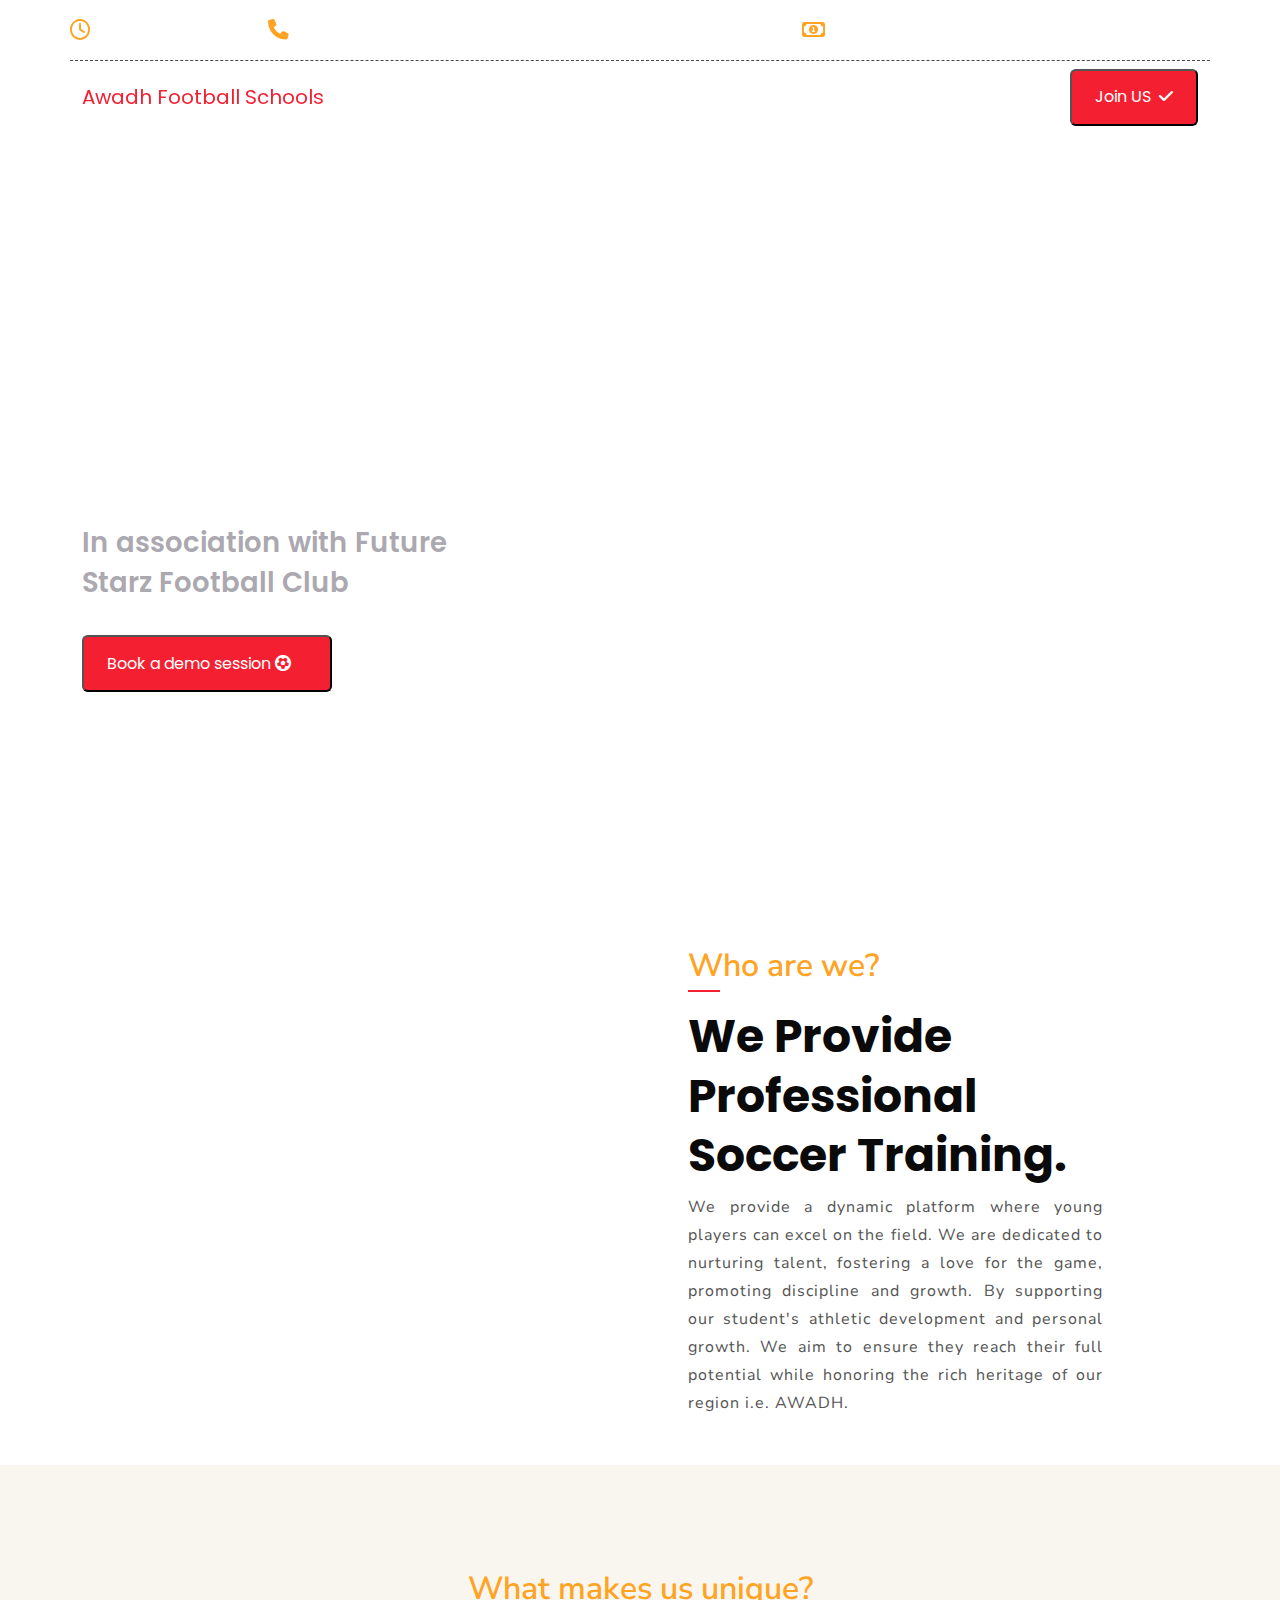
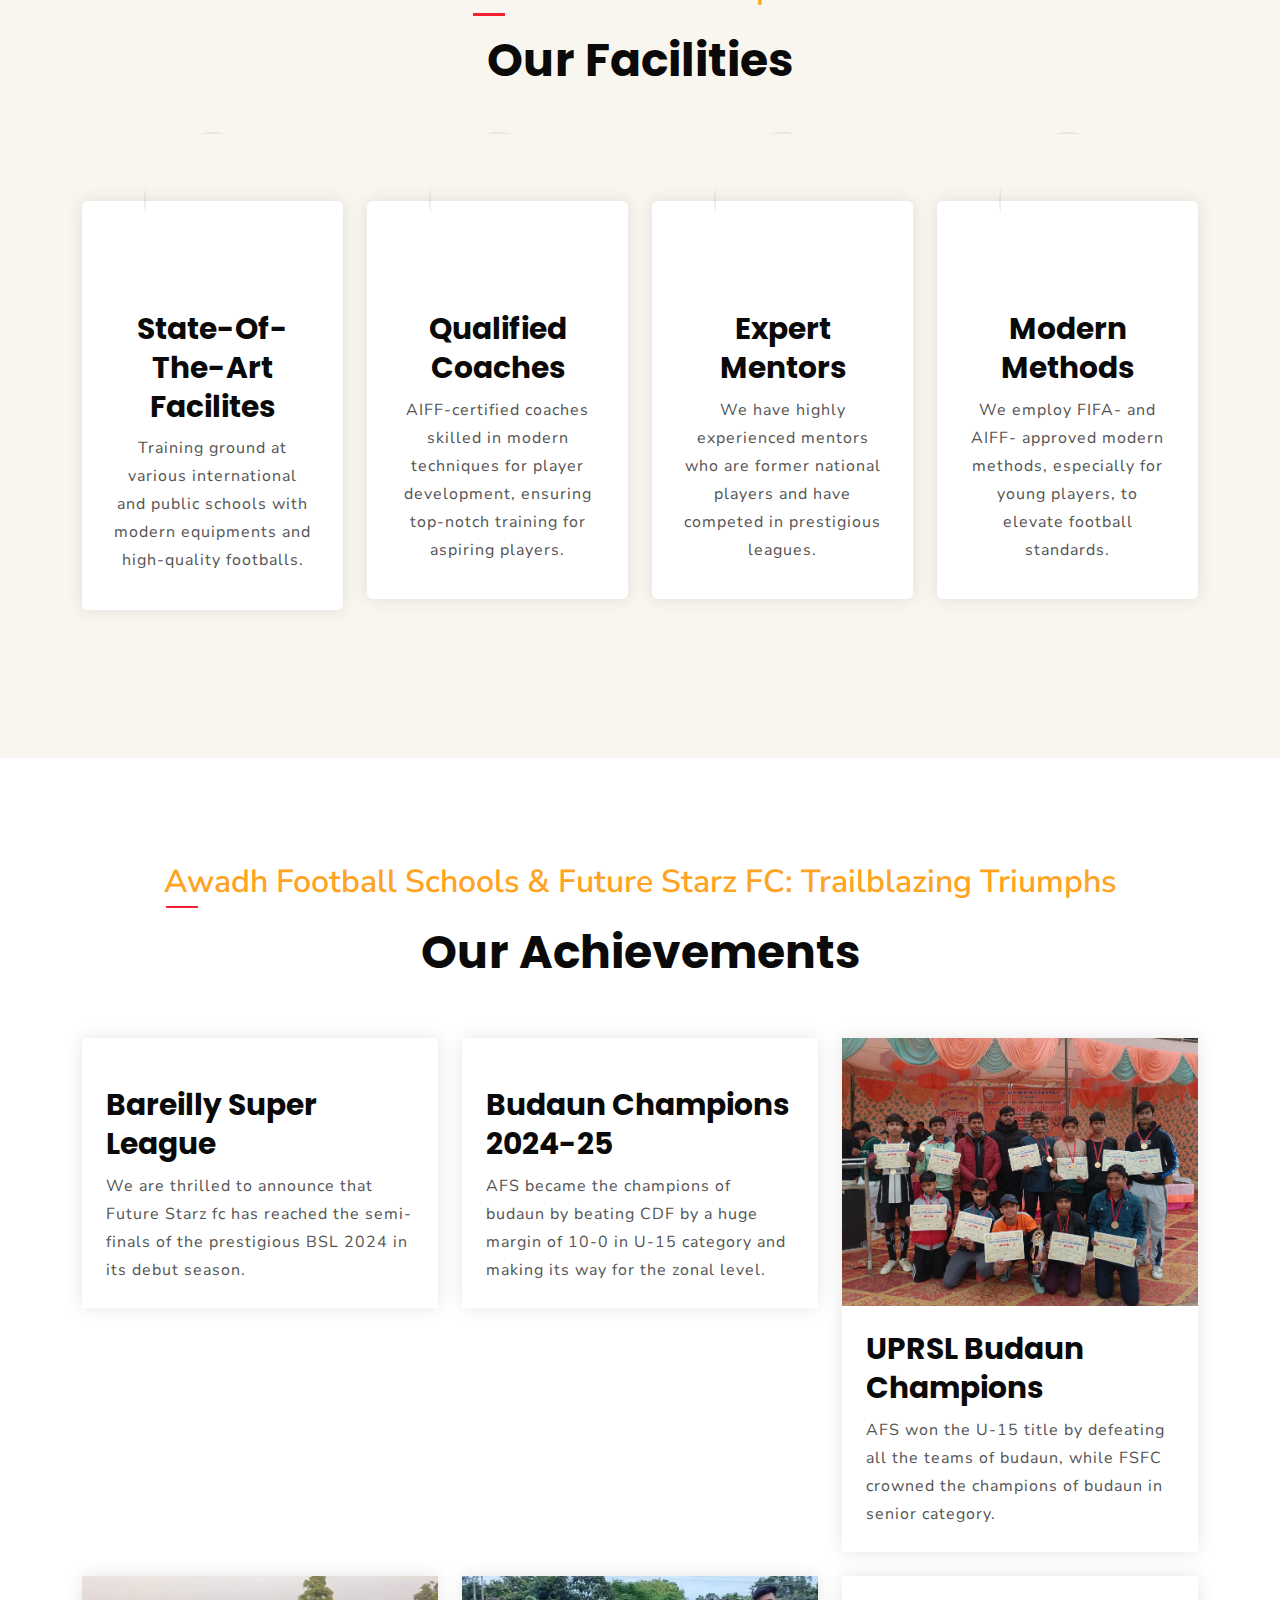
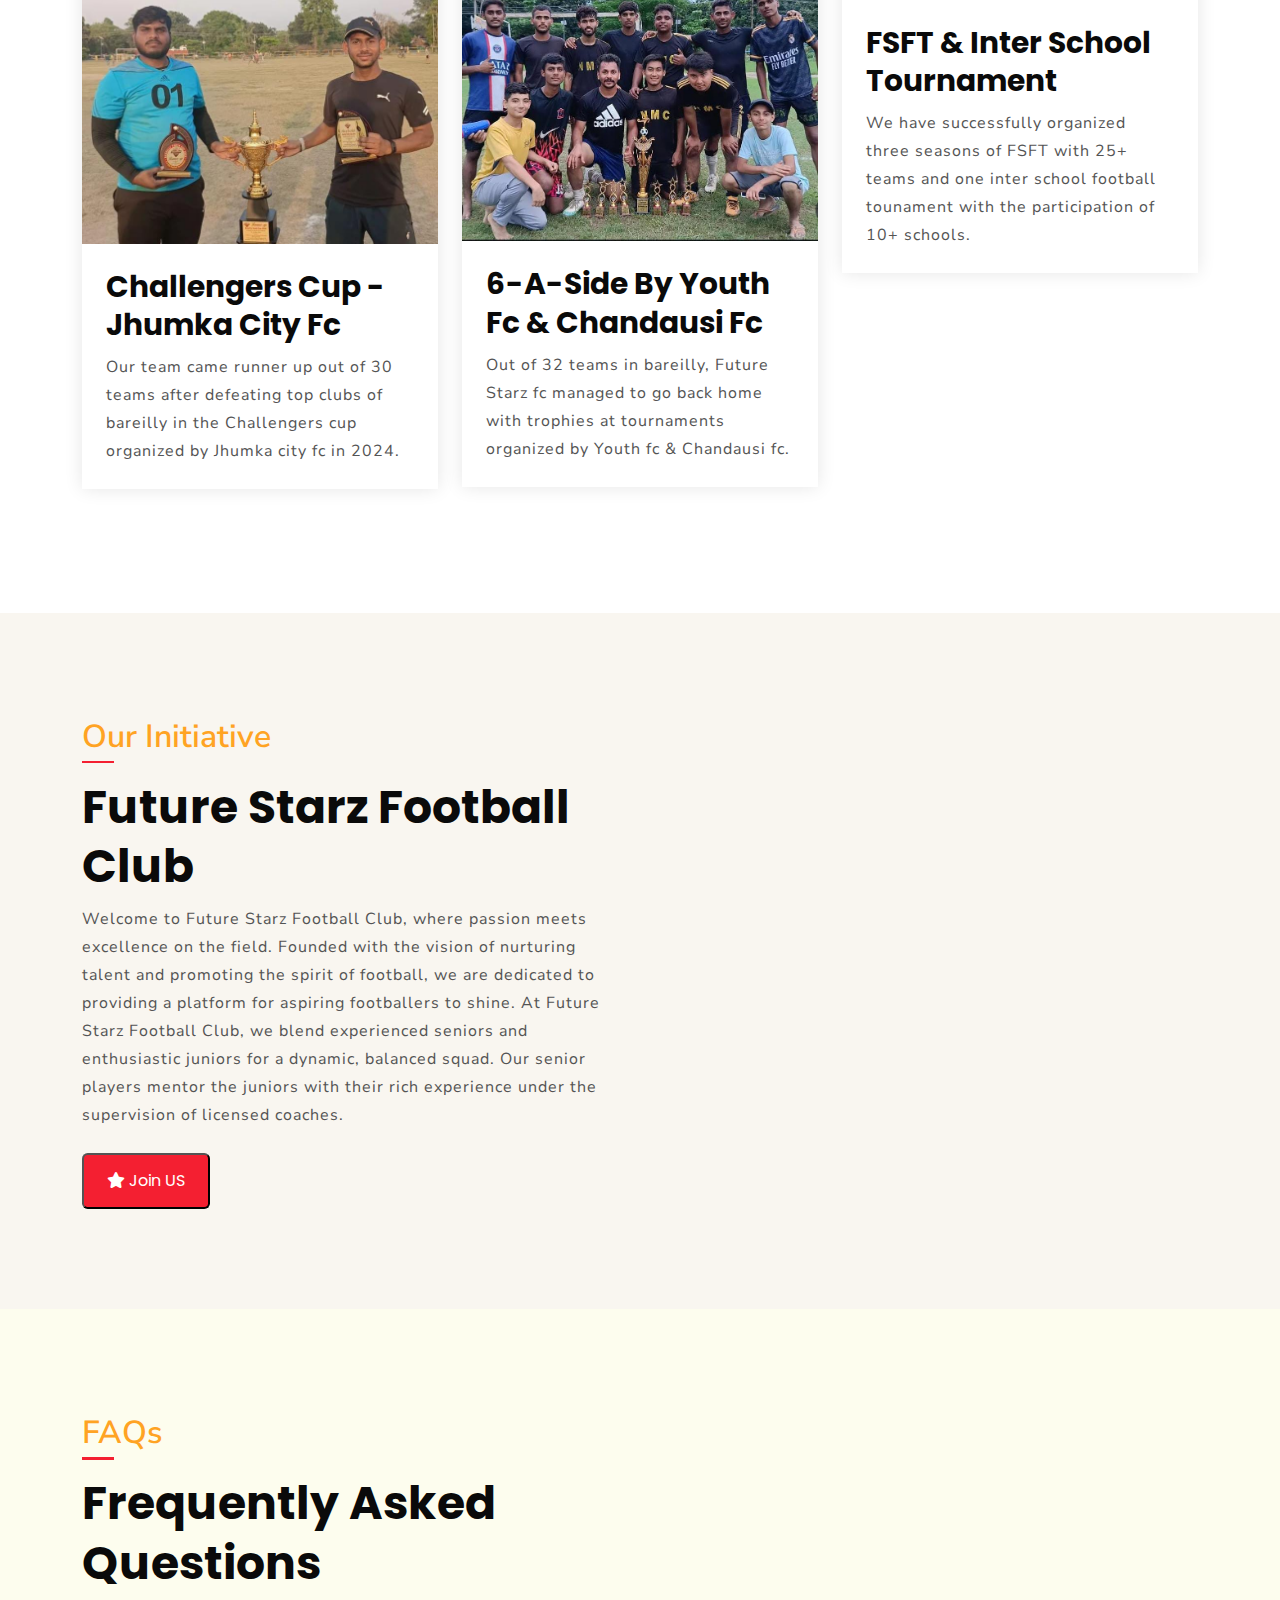
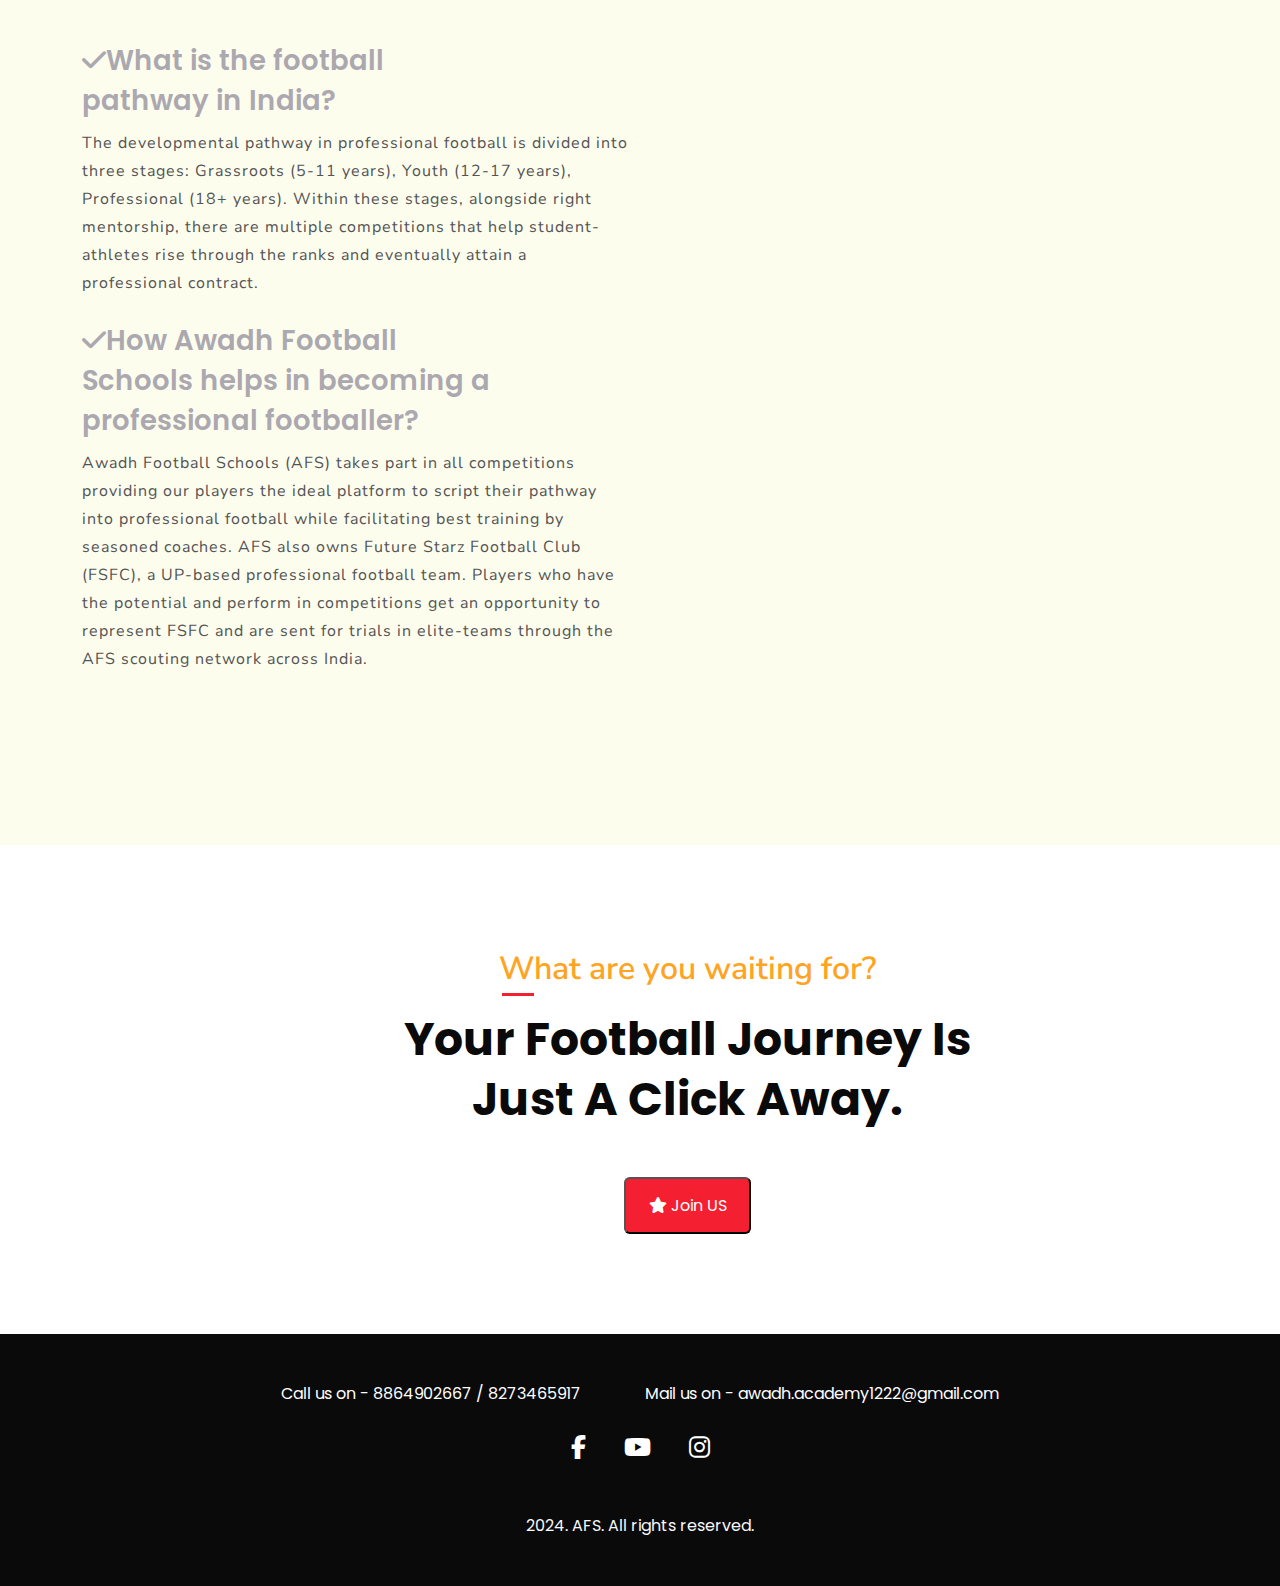
==== index.html @ cbdf24e0 "Update index.html" ====
<!DOCTYPE html>
<html lang="en">
  <head>
    <meta charset="UTF-8" />
    <meta name="viewport" content="width=device-width, initial-scale=1.0" />
    <meta http-equiv="X-UA-Compatible" content="ie=edge" />
    <meta name="Description" content="Enter your description here" />
    <title>Awadh Football School</title>
    <!--Favicon -->
    <link rel="icon" href="Awadh_Logo.jpg" type="image/x-icon" />
    <!--Bootstrap CDN-->
    <link
      href="https://cdn.jsdelivr.net/npm/bootstrap@5.3.3/dist/css/bootstrap.min.css"
      rel="stylesheet"
      integrity="sha384-QWTKZyjpPEjISv5WaRU9OFeRpok6YctnYmDr5pNlyT2bRjXh0JMhjY6hW+ALEwIH"
      crossorigin="anonymous"
    />

    <link
      rel="stylesheet"
      href="https://cdnjs.cloudflare.com/ajax/libs/font-awesome/6.7.1/css/all.min.css"
    />

    <!--Own CSS-->
    <link rel="stylesheet" href="CSS/style.css" />
    <link rel="stylesheet" href="CSS/responsive_styles.css" />
  </head>
  <body>
    <!--Header Section-->
    <header class="header-wrap">
      <!--Header Top-->
      <div class="header-top">
        <div class="container">
          <div class="row align-items-center">
            <div class="col-sm-6">
              <div class="d-flex align-items-center">
                <div class="contact-item">
                  <i class="far fa-clock"></i>
                  <p>8:00 AM - 6:00 PM</p>
                </div>
                <div class="contact-item">
                  <i class="fa-solid fa-phone"></i>
                  <a href="tel:8864902667">8273465917 / 8864902667</a>
                </div>
              </div>
            </div>
            <div class="col-sm-6">
              <div class="contact-item justify-content-end">
                <i class="far fa-money-bill-alt"></i>
                <p>
                  Discount - <b>25%</b> off only for <b>talented players</b>
                </p>
              </div>
            </div>
          </div>
        </div>
      </div>
      <nav class="navbar navbar-expand-lg navigation-wrap">
        <div class="container pr-0">
          <a class="navbar-brand" href="#">Awadh Football Schools</a>
          <button
            class="navbar-toggler callButton"
            type="button"
            data-bs-toggle="collapse"
            data-bs-target="#navbarNav"
            aria-controls="navbarNav"
            aria-expanded="false"
            aria-label="Toggle navigation"
          >
            <i class="fas fa-stream navbar-toggler-icon"></i>
          </button>
          <div class="collapse navbar-collapse" id="navbarNav">
            <ul class="navbar-nav ms-auto align-items-center mb-lg-0">
              <li class="nav-item">
                <a class="nav-link" href="#about">About Us</a>
              </li>
              <li class="nav-item">
                <a class="nav-link" href="#services">Facilites</a>
              </li>
              <li class="nav-item">
                <a class="nav-link" href="#achievements">Achievements</a>
              </li>
              <li class="nav-item">
                <a class="nav-link" href="#futurestarzfc">Future Starz FC</a>
              </li>
              <li class="nav-item">
                <a class="nav-link" href="#faq">FAQs</a>
              </li>
              <li>
                <button class="main-btn style-1 callButton">
                  Join US
                  <i class="fa-solid fa-check ms-1"></i>
                </button>
              </li>
            </ul>
          </div>
        </div>
      </nav>
    </header>

    <!--Section 1 Top Banner-->
    <section id="home">
      <div class="top-banner">
        <div class="container">
          <div class="row">
            <div class="col-xl-6 col-md-8">
              <h1>Best football academy in Uttar Pradesh</h1>
              <h4>In association with Future Starz Football Club</h4>
              <button class="main-btn style-1 mt-4 callButton">
                Book a demo session
                <i class="fa-solid fa-futbol pe-3"></i>
              </button>
            </div>
          </div>
        </div>
      </div>
    </section>

    <!--About Us-->
    <section id="about">
      <div class="about-section wrapper pb-5">
        <div class="container">
          <div class="row align-items-center">
            <div class="col-lg-6 col-md-12">
              <img
                src="About_Us_image.png"
                alt=""
                class="img-fluid"
              />
            </div>
            <div class="col-xl-5 col-lg-6 col-md-12 ps-lg-5">
              <span>Who are we?</span>
              <h2>We provide professional soccer training.</h2>
              <p>
                We provide a dynamic platform where young players can excel on the field. We are dedicated to nurturing talent, fostering a love for the game, promoting discipline and growth. By supporting our student's athletic development and personal growth. We aim to ensure they reach their full potential while honoring the rich heritage of our region i.e. AWADH.
              </p>
            </div>
          </div>
        </div>
      </div>
    </section>

    <!--Services Section-->
    <section id="services">
      <div class="service-section wrapper">
        <div class="container">
          <div class="row">
            <div class="col-sm-12">
              <div class="text-center">
                <span>What makes us unique?</span>
                <h2>Our Facilities</h2>
              </div>
            </div>
          </div>
          <div class="row service-cards">
            <div class="col-lg-3 col-md-6 md-lg-9 mb-5">
              <div class="card">
                <img
                  src="state-3-image.jpg"
                  alt=""
                  class="img-fluid"
                />
                <div class="p-4">
                  <h3>State-of-the-Art Facilites</h3>
                  <p>
                    Training ground at various international and public schools with modern equipments and high-quality footballs.
                  </p>
                </div>
              </div>
            </div>
            <div class="col-lg-3 col-md-6 md-lg-9 mb-5">
              <div class="card">
                <img
                  src="coaches-image.jpeg"
                  alt=""
                  class="img-fluid"
                />
                <div class="p-4">
                  <h3>Qualified Coaches</h3>
                  <p>
                    AIFF-certified coaches skilled in modern techniques for player development, ensuring top-notch training for aspiring players.
                  </p>
                </div>
              </div>
            </div>
            <div class="col-lg-3 col-md-6 md-lg-9 mb-5">
              <div class="card">
                <img
                  src="mentor-image.jpeg"
                  alt=""
                  class="img-fluid"
                />
                <div class="p-4">
                  <h3>Expert Mentors</h3>
                  <p>
                    We have highly experienced mentors who are former national players and have competed in prestigious leagues.
                  </p>
                </div>
              </div>
            </div>
            <div class="col-lg-3 col-md-6 md-lg-9 mb-5">
              <div class="card">
                <img
                  src="modern-image.png"
                  alt=""
                  class="img-fluid"
                />
                <div class="p-4">
                  <h3>Modern Methods</h3>
                  <p>
                    We employ FIFA- and AIFF- approved modern methods, especially for young players, to elevate football standards.
                  </p>
                </div>
              </div>
            </div>
          </div>
        </div>
      </div>
    </section>
    <!--Feature section-->
    <section id="achievements">
      <div class="feature-section wrapper">
        <div class="container">
          <div class="row">
            <div class="col-sm-12">
              <div class="text-center">
                <span> Awadh Football Schools & Future Starz FC: Trailblazing Triumphs </span>
                <h2>Our Achievements</h2>
              </div>
            </div>
          </div>
          <div class="row pt-5">
            <div class="col-lg-4 col-md-6 mb-lg-0">
              <div class="card">
                <div class="feature-img">
                  <img
                    src="fsfc-image.png"
                    alt=""
                    class="img-fluid"
                  />
                </div>
                <div class="p-4">
                  <h3>Bareilly Super League </h3>
                  <p>We are thrilled to announce that Future Starz fc has reached the semi-finals of the prestigious BSL 2024 in its debut season.</p>
                  <!-- <p class="price"><b>ABC</b> <del>XYX</del></p>
                  <button class="mt-4 main-btn style-1">Know more</button> -->
                </div>
              </div>
            </div>
             <div class="col-lg-4 col-md-6 mb-4">
              <div class="card">
                <div class="feature-img">
                  <img
                    src="chand.jpeg"
                    alt=""
                    class="img-fluid"
                  />
                </div>
                <div class="p-4">
                  <h3>Budaun Champions 2024-25</h3>
                  <p>AFS became the champions of budaun by beating CDF by a huge margin of 10-0 in U-15 category and making its way for the zonal level.</p>
                  <!-- <p class="price"><b>ABC</b> <del>XYX</del></p>
                  <button class="mt-4 main-btn style-1">Know more</button> -->
                </div>
              </div>
            </div>
             <div class="col-lg-4 col-md-6 mb-4">
              <div class="card">
                <div class="feature-img">
                  <img
                    src="upr.jpeg"
                    alt=""
                    class="img-fluid"
                  />
                </div>
                <div class="p-4">
                  <h3>UPRSL Budaun Champions</h3>
                  <p>AFS won the U-15 title by defeating all the teams of budaun, while FSFC crowned the champions of budaun in senior category.</p>
                  
                </div>
              </div>
            </div>
            <div class="col-lg-4 col-md-6 mb-4">
              <div class="card">
                <div class="feature-img">
                  <img
                    src="chall.jpeg"
                    alt=""
                    class="img-fluid"
                  />
                </div>
                <div class="p-4">
                  <h3>Challengers cup - Jhumka city fc</h3>
                  <p>Our team came runner up out of 30 teams after defeating top clubs of bareilly in the Challengers cup organized by Jhumka city fc in 2024. </p>
                  <!-- <p class="price"><b>ABC</b> <del>XYX</del></p>
                  <button class="mt-4 main-btn style-1">Know more</button> -->
                </div>
              </div>
            </div>
            <div class="col-lg-4 col-md-6 mb-4">
              <div class="card">
                <div class="feature-img">
                  <img
                    src="you.jpeg"
                    alt=""
                    class="img-fluid"
                  />
                </div>
                <div class="p-4">
                  <h3>6-a-side by Youth fc & Chandausi fc</h3>
                  <p>Out of 32 teams in bareilly, Future Starz fc managed to go back home with trophies at tournaments organized by Youth fc & Chandausi fc.</p>
                  <!-- <p class="price"><b>ABC</b> <del>XYX</del></p>
                  <button class="mt-4 main-btn style-1">Know more</button> -->
                </div>
              </div>
            </div>
            <div class="col-lg-4 col-md-6 mb-4">
              <div class="card">
                <div class="feature-img">
                  <img
                    src="fsft-image.jpeg"
                    alt=""
                    class="img-fluid"
                  />
                </div>
                <div class="p-4">
                  <h3>FSFT & Inter School Tournament</h3>
                  <p>We have successfully organized three seasons of FSFT with 25+ teams and one inter school football tounament with the participation of 10+ schools.</p>
                  <!-- <p class="price"><b>ABC</b> <del>XYX</del></p>
                  <button class="mt-4 main-btn style-1">Know more</button> -->
                </div>
              </div>
            </div>
          </div>
        </div>
      </div>
    </section>
    <!--Delivery Section-->
    <section id="futurestarzfc">
      <div class="delivery-section wrapper">
        <div class="container">
          <div class="row">
            <div class="col-xl-6 col-md-8 col-sm-9">
              <span>Our Initiative</span>
              <h2>Future Starz Football Club</h2>
              <p>
                Welcome to Future Starz Football Club, where passion meets excellence on the field. Founded with the vision of nurturing talent and promoting the spirit of football, we are dedicated to providing a platform for aspiring footballers to shine. At Future Starz Football Club, we blend experienced seniors and enthusiastic juniors for a dynamic, balanced squad. Our senior players mentor the juniors with their rich experience under the supervision of licensed coaches.
              </p>
              <button class="main-btn style-1 mt-4 callButton">
                <i class="fa-solid fa-star"></i>
                Join US
              </button>
            </div>
          </div>
        </div>
      </div>
    </section>
    <!--Download app section-->
    <section id="faq">
      <div class="app-section wrapper">
        <div class="container">
          <div class="row align-items-center">
            <div class="col-lg-6 col-md-6 col-sm-10 mb-4">
              <span>FAQs</span>
              <h2 class="mb-xl-5 mb-3">Frequently Asked Questions</h2>
              <div class="mb-xl-4 mb-3">
                <h4>
                  <i class="fa-solid fa-check"></i>What is the football pathway in India?
                </h4>
                <p>
                  The developmental pathway in professional football is divided into three stages: Grassroots (5-11 years), Youth (12-17 years), Professional (18+ years). Within these stages, alongside right mentorship, there are multiple competitions that help student-athletes rise through the ranks and eventually attain a professional contract.

                 

                    </p>
              </div>
              <div class="mb-xl-4 mb-3">
                <h4>
                  <i class="fa-solid fa-check"></i>How Awadh Football Schools helps in becoming a professional footballer?
                </h4>
                <p>
                   Awadh Football Schools (AFS) takes part in all competitions providing our players the ideal platform to script their pathway into professional football while facilitating best training by seasoned coaches. AFS also owns Future Starz Football Club (FSFC), a UP-based professional football team. Players who have the potential and perform in competitions get an opportunity to represent FSFC and are sent for trials in elite-teams through the AFS scouting network across India.
             
                </p>
              </div>
              <div class="d-flex flex-wrap mt-xl-5 mt-4 download-app-btn">
                <!-- <a href="" class="me-3"
                  ><img src="" class="img-fluid" alt=""
                /></a>
                <a href=""><img src="" class="img-fluid" alt="" /></a>
              </div> -->
            </div>
          </div>
        </div>
      </div>
    </section>

    <!--Newsletter Section-->
    <section id="newsletter"><div class="newsletter wrapper">
        <div class="container">
            <div class="row align-items-center">
                <div class="col-lg-7 offset-lg-3 col-md-10 offset-md-1 text-center">
                    <span>What are you waiting for?</span>
                    <h2 class="mb-4">
                        Your football journey is just a click away.
                    </h2>
                    <button class="main-btn style-1 mt-4 callButton">
                <i class="fa-solid fa-star"></i>
                Join US
              </button>
                    <!-- <p>Drop us your mail address. We love to hear from you and are happy to answer any questions immediately</p>
                    <form action="#" class="newsletter-form mt-5">
                        <div class="form-group">
                            <input type="text" placeholder="Enter your email address" />
                            <button type="submit"><i class="fas fa-location-arrow"></i></button>
                        </div>
                    </form> -->
                </div>
            </div>
        </div>
    </div></section>

    <!-- The Modal (only one modal needed) -->
<div id="myModal" class="modal">
  <div class="modal-content">
    <span class="close">&times;</span>
    <p>Call us on - 8864902667 / 8273465917</p>
  </div>
</div>
    
    <!--Footer Section-->
    <footer id="footer">
        <div class="footer py-5">
            <div class="container"><div class="row">
                <div class="col-md-12 text-center">
                    <a href="#" class="footer-link">
                     Call us on - 8864902667 / 8273465917
                    </a>
                    <a href="#" class="footer-link">
                     Mail us on - awadh.academy1222@gmail.com
                    </a>
                    <div class="footer-social pt-4 text-center">
                        <a href="#" >
                  <i class="fab fa-facebook-f"></i>
                 
                    </a>
                     <a href="https://www.youtube.com/@Awadh_Football_Schools" >
                  <i class="fab fa-youtube"></i>
                 
                    </a>
                     <a href="https://www.instagram.com/future_starz_football/" >
                  <i class="fab fa-instagram"></i>
                 
                    </a>
                     <!-- <i class="fab fa-twitter"></i> -->
                  
                  <!-- <i class="fab fa-linkedin"></i> -->
                  
                    </div>
                </div>
                <div class="col-sm-12">
                    <div class="text-center pt-5">
                        <div class="text-light">
                            2024. AFS. All rights reserved.
                        </div>
                    </div>
                </div>
            </div></div>
        </div>
    </footer>
    <!--Script-->
    <script
      src="https://cdn.jsdelivr.net/npm/bootstrap@5.3.3/dist/js/bootstrap.bundle.min.js"
      integrity="sha384-YvpcrYf0tY3lHB60NNkmXc5s9fDVZLESaAA55NDzOxhy9GkcIdslK1eN7N6jIeHz"
      crossorigin="anonymous"
    ></script>
    <!--MainJS-->
    <script src="js/main.js"></script>
  </body>
</html>
---- CSS/style.css ----
/* Google Fonts */
@import url("https://fonts.googleapis.com/css2?family=Poppins:ital,wght@0,100;0,200;0,300;0,400;0,500;0,600;0,700;0,800;0,900;1,100;1,200;1,300;1,400;1,500;1,600;1,700;1,800;1,900&display=swap");
@import url("https://fonts.googleapis.com/css2?family=Nunito+Sans:ital,opsz,wght@0,6..12,200..1000;1,6..12,200..1000&family=Poppins:ital,wght@0,100;0,200;0,300;0,400;0,500;0,600;0,700;0,800;0,900;1,100;1,200;1,300;1,400;1,500;1,600;1,700;1,800;1,900&display=swap");

* {
  -webkit-box-sizing: border-box;
  box-sizing: border-box;
  margin: 0;
  padding: 0;
}

/* Variables */
:root {
  --primary-color: #ffa323;
  --secondary-color: #f41f31;
  --white-color: #fff;
  --black-color: #0a0a0a;
  --bg-gray-color: #f5f5f5;

  /*Text color variable*/
  --text-primary: #ffa323;
  --text-secondary: #f41f31;
  --text-white: #fff;
  --text-black: #0a0a0a;
  --text-color: #545454;
  --text-gray: #aba8b0;
  --text-gray-light: #484848;

  /*Font Family*/
  --primary-font: "Poppins", sans-serif;
  --secondary-font: "Nunito Sans", sans-serif;
}

a {
  text-decoration: none;
}
a:hover,
a:focus {
  color: var(--text-primary);
}
ul {
  margin: 0;
  padding: 0;
}
/* Custon CSS */
html {
  scroll-behavior: smooth;
}
body {
  font-family: var(--primary-font);
  font-size: 100%;
  font-weight: 400;
}

::-webkit-scrollbar {
  width: 0.425rem;
}
::-webkit-scrollbar-track {
  background: var(--white-color);
}
::-webkit-scrollbar-thumb {
  background: var(--primary-color);
}
h1 {
  font-size: 3.5714rem;
  font-weight: 800;
  margin-bottom: 2rem;
  color: var(--text-white);
  text-transform: capitalize;
}
h2 {
  font-size: 2.8571rem;
  font-weight: 700;
  line-height: 1.3;
  color: var(--text-black);
  text-transform: capitalize;
}
h3 {
  font-size: 1.8571rem;
  font-weight: 700;
  line-height: 1.3;
  color: var(--text-black);
  text-transform: capitalize;
}
h4 {
  font-size: 1.7143rem;
  font-weight: 600;
  line-height: 2.5rem;
  color: var(--text-gray);
  max-width: 75%;
}
p {
  font-size: 1rem;
  color: var(--text-color);
  font-weight: 400;
  line-height: 1.75rem;
  letter-spacing: 0.0625rem;
  margin-bottom: 0;
  font-family: var(--secondary-font);
}
span {
  display: block;
  font-size: 2rem;
  font-weight: 600;
  font-family: var(--secondary-font);
  color: var(--text-primary);
  margin-bottom: 1.0714rem;
  position: relative;
}
span:after {
  position: absolute;
  left: 0;
  bottom: -0.1429rem;
  content: "";
  background-color: var(--secondary-color);
  width: 2rem;
  height: 0.1429rem;
}
.main-btn {
  display: inline-block;
  font-size: 1rem;
  line-height: 1.8571rem;
  font-weight: 400;
  border-radius: 0.3571rem;
  padding: 0.7143rem 1.4286rem;
  text-align: center;
  border: -0.1429rem solid transparent;
  position: relative;
  z-index: 1;
  -webkit-transition: 0.5s;
  transition: 0.5s;
}
.main-btn:after {
  position: absolute;
  top: 0;
  left: 0;
  content: "";
  visibility: hidden;
  opacity: 0;
  z-index: -1;
  -webkit-transition: 0.4s;
  transition: 0.4s;
}
.style-1 {
  background-color: var(--secondary-color);
  color: var(--white-color);
}
.style-1:after {
  top: -0.1429rem;
  left: -0.1429rem;
  width: calc(100% + 0.2857rem);
  height: 0;
  background: var(--primary-color);
  border-radius: 0.3571rem;
}
.main-btn:hover:after {
  visibility: visible;
  opacity: 1;
}
.style-1:hover::after {
  height: calc(100% + 0.2857rem);
}
.wrapper {
  padding-top: 6.25rem;
  padding-bottom: 6.25rem;
}

/*header css */
.header-wrap {
  position: fixed;
  top: 0;
  left: 0;
  width: 100%;
  z-index: 9;
  -webkit-transition: all 0.3s ease-out;
  transition: all 0.3s ease-out;
}
.header-top .container {
  border-bottom: 0.0714rem dashed var(--text-gray-light);
  padding: 1rem 0;
}
.header-top .contact-item {
  display: flex;
  align-items: center;
  margin-right: 0.625rem;
}
.header-top .contact-item i {
  font-size: 1.2857rem;
  color: var(--text-primary);
  margin-right: 0.5714rem;
}
.header-top .contact-item p,
.header-top .contact-item a {
  color: var(--text-white);
}
.navigation-wrap .navbar-brand img {
  width: 9rem;
}
.navigation-wrap .navbar-brand {
  color: var(--secondary-color);
}
.navigation-wrap .nav-item {
  padding: 0 0.625rem;
  transition: all 200ms linear;
  list-style: none;
}
.navigation-wrap li {
  list-style: none;
}
.navbar-togler:focus {
  outline: unset;
  border: unset;
  box-shadow: none;
}
.navigation-wrap .nav-link {
  font-size: 1rem;
  font-weight: 500;
  text-transform: capitalize;
  color: var(--text-white);
  letter-spacing: 0.0625rem;
}
.navigation-wrap .nav-link:hover {
  color: var(--text-primary);
}

/* Change navbar styling on scroll */
.navigation-wrap.scroll-on {
  position: fixed;
  top: 0;
  left: 0;
  width: 100%;
  background: var(--black-color);
  box-shadow: 0 0.125rem 1.75rem 0 rgb(0, 0, 0, 0.09);
  transition: all 0.15s ease-in-out 0s;
}

/* Top banner */
.top-banner {
  width: 100%;
  background: url(../images/photo-1431324155629-1a6deb1dec8d.avif) no-repeat
    center;
  background-size: cover;
  padding: 17.8571rem 0 9.375rem;
}

/* About us */
.about-section p {
  text-align: justify;
}
/*Services Section */
.service-section {
  width: 100%;
  height: 100%;
  /* background: url("../images/back22.png"); */
  background-size: cover;
  text-align: center;
  background-color: rgb(249, 246, 240);
}
.service-section span::after {
  left: 36.5%;
  transform: translateX(-50%);
}
.service-section .service-cards {
  margin-top: 6.4286rem;
}
.service-section .card {
  padding: 5.3571rem 0.3571rem 0.7143rem;
  border-radius: 0.3571rem;
  border: 0;
  -webkit-box-shadow: 0 0 1.0714rem rgba(0, 0, 0, 0.1);
  box-shadow: 0 0 1.0714rem rgba(0, 0, 0, 0.1);
  -webkit-transition: 0.4s;
  transition: 0.4s;
}
.service-section .card img {
  position: absolute;
  top: 0;
  left: 50%;
  transform: translate(-50%, -50%);
  background: var(--bg-gray-colo);
  border-radius: 50%;
  padding: 1.0714rem;
  width: 10.7143rem;
  height: 10.7142rem;
}
.service-section .card:hover {
  background: var(--secondary-color);
}
.service-section .card:hover h3,
.service-section .card:hover p {
  color: var(--text-white);
}
/* features */
.feature-section {
  height: 100%;
  width: 100%;
  /* background: url("../images/back33.png"); */
  background-size: cover;
}
.feature-section span::after {
  left: 9%;
  transform: translateX(-50%);
}
/*.feature-section h2{
    color: var(--text-b);
}*/
.feature-section .card {
  box-shadow: 0 0 1.0714rem rgba(0, 0, 0, 0.1);
  border: 0;
  border-radius: 0;
}
.feature-section .card .feature-img {
  overflow: hidden;
}
.feature-section .card .feature-img img {
  object-fit: cover;
  -webkit-transition: 0.8s;
  transition: 0.8s;
  overflow: hidden;
}
.feature-section .card .price {
  font-size: 1.4286rem;
  font-weight: 500;
  margin-top: 0.7143rem;
  color: var(--text-black);
}
.feature-section .card .price del {
  color: var(--text-gray);
  margin-left: 0.5rem;
}
.feature-section .card:hover h3 {
  color: var(--text-secondary);
}
.feature-section .card:hover img {
  -webkit-transform: scale(1.15) rotate(5deg);
  transform: scale(1.15) rotate(5deg);
}
/*DELIVERY sECTION*/
.delivery-section {
  width: 100%;
  height: 100%;
  background: url("../images/back33.png");
  background-size: cover;
  background-color: rgb(249, 246, 240);
}
/*Download app section */
.app-section {
  width: 100%;
  height: 100%;
  /* background: url(""); */
  background-repeat: no-repeat;
  background-size: cover;
  background-color: rgb(253, 253, 238);
}
.app-section h2,
.app-section p {
  color: var((--text-black));
}
.app-section h4:hover {
  color: var(--text-primary);
}
.download-app-btn img {
  max-width: 11.8571rem;
  width: 100%;
}
/*Newsletter Section*/
.newsletter {
  width: 100%;
  height: 100%;
  background-image: url("../images/nee.png");
  background-repeat: no-repeat;
  background-size: cover;
  background-position: center top;
}
.newsletter span::after {
  left: 23.5%;
  transform: translateX(-50%);
}
.newsletter .form-group {
  position: relative;
  box-shadow: 0 0 1.0714rem rgba(0, 0, 0, 0.1);
}
.newsletter .form-group input {
  width: 100%;
  height: 4.2857rem;
  border-radius: 0.3571rem;
  background: var(--white-color);
  color: var(--text-gray);
  padding: 1.4286rem 0.7143rem;
  border: none;
}
.newsletter .form-group input:focus {
  border: 0;
  outline: none;
  box-shadow: none;
}
.newsletter .form-group button {
  position: absolute;
  top: 0;
  right: 0;
  height: 100%;
  border: none;
  padding: 0.3571rem 1.4286rem;
  border-radius: 0 0.3571rem 0.3571rem 0;
  background: var(--secondary-color);
  align-items: center;
  justify-content: cent;
}
.newsletter .form-group button i {
  color: var(--text-white);
  font-size: 1.5714rem;
  line-height: 0.7;
}
/* Footer section */
.footer {
  background: var(--black-color);
}
.footer .footer-link {
  font-size: 1rem;
  color: var(--text-white);
  padding: 0 1.875rem;
}
.footer a {
  font-size: 1.5rem;
  color: var(--text-white);
  padding: 0 1rem;
}

/* The Modal (background) */
.modal {
  display: none; /* Hidden by default */
  position: fixed; /* Stay in place */
  z-index: 1; /* Sit on top */
  left: 0;
  top: 0;
  width: 100%; /* Full width */
  height: 100%; /* Full height */
  overflow: auto; /* Enable scroll if needed */
  background-color: rgba(
    0,
    0,
    0,
    0.6
  ); /* Darker background with transparency */
  padding-top: 60px;
}

/* Modal Content */
.modal-content {
  background-color: #fff;
  margin: 5% auto;
  padding: 30px;
  border-radius: 12px; /* Rounded corners for a soft look */
  width: 90%; /* Responsive width */
  max-width: 450px; /* Max width of modal */
  text-align: center;
  box-sizing: border-box;
  box-shadow: 0 4px 20px rgba(0, 0, 0, 0.15); /* Soft shadow around modal */
  transition: all 0.3s ease; /* Smooth transition for the modal */
}

/* Modal Text */
.modal-content p {
  font-size: 18px;
  color: #333; /* Dark gray text for readability */
  font-family: "Arial", sans-serif;
  margin-bottom: 20px;
  line-height: 1.6; /* Better spacing between lines */
}

/* The Close Button */
.close {
  color: #aaa;
  font-size: 30px;
  font-weight: bold;
  position: absolute;
  top: 10px;
  right: 20px;
  cursor: pointer;
  transition: 0.3s;
}

.close:hover,
.close:focus {
  color: #000; /* Darker color on hover */
  text-decoration: none;
  transform: scale(1.2); /* Slightly scale the close button on hover */
}

/* Center Modal Content and Adjust on Small Screens */
@media only screen and (max-width: 600px) {
  .modal-content {
    width: 90%; /* Make the modal content width 90% on smaller screens */
    padding: 20px; /* Less padding on small screens */
  }

  .close {
    font-size: 26px; /* Slightly smaller close button on mobile */
  }
}
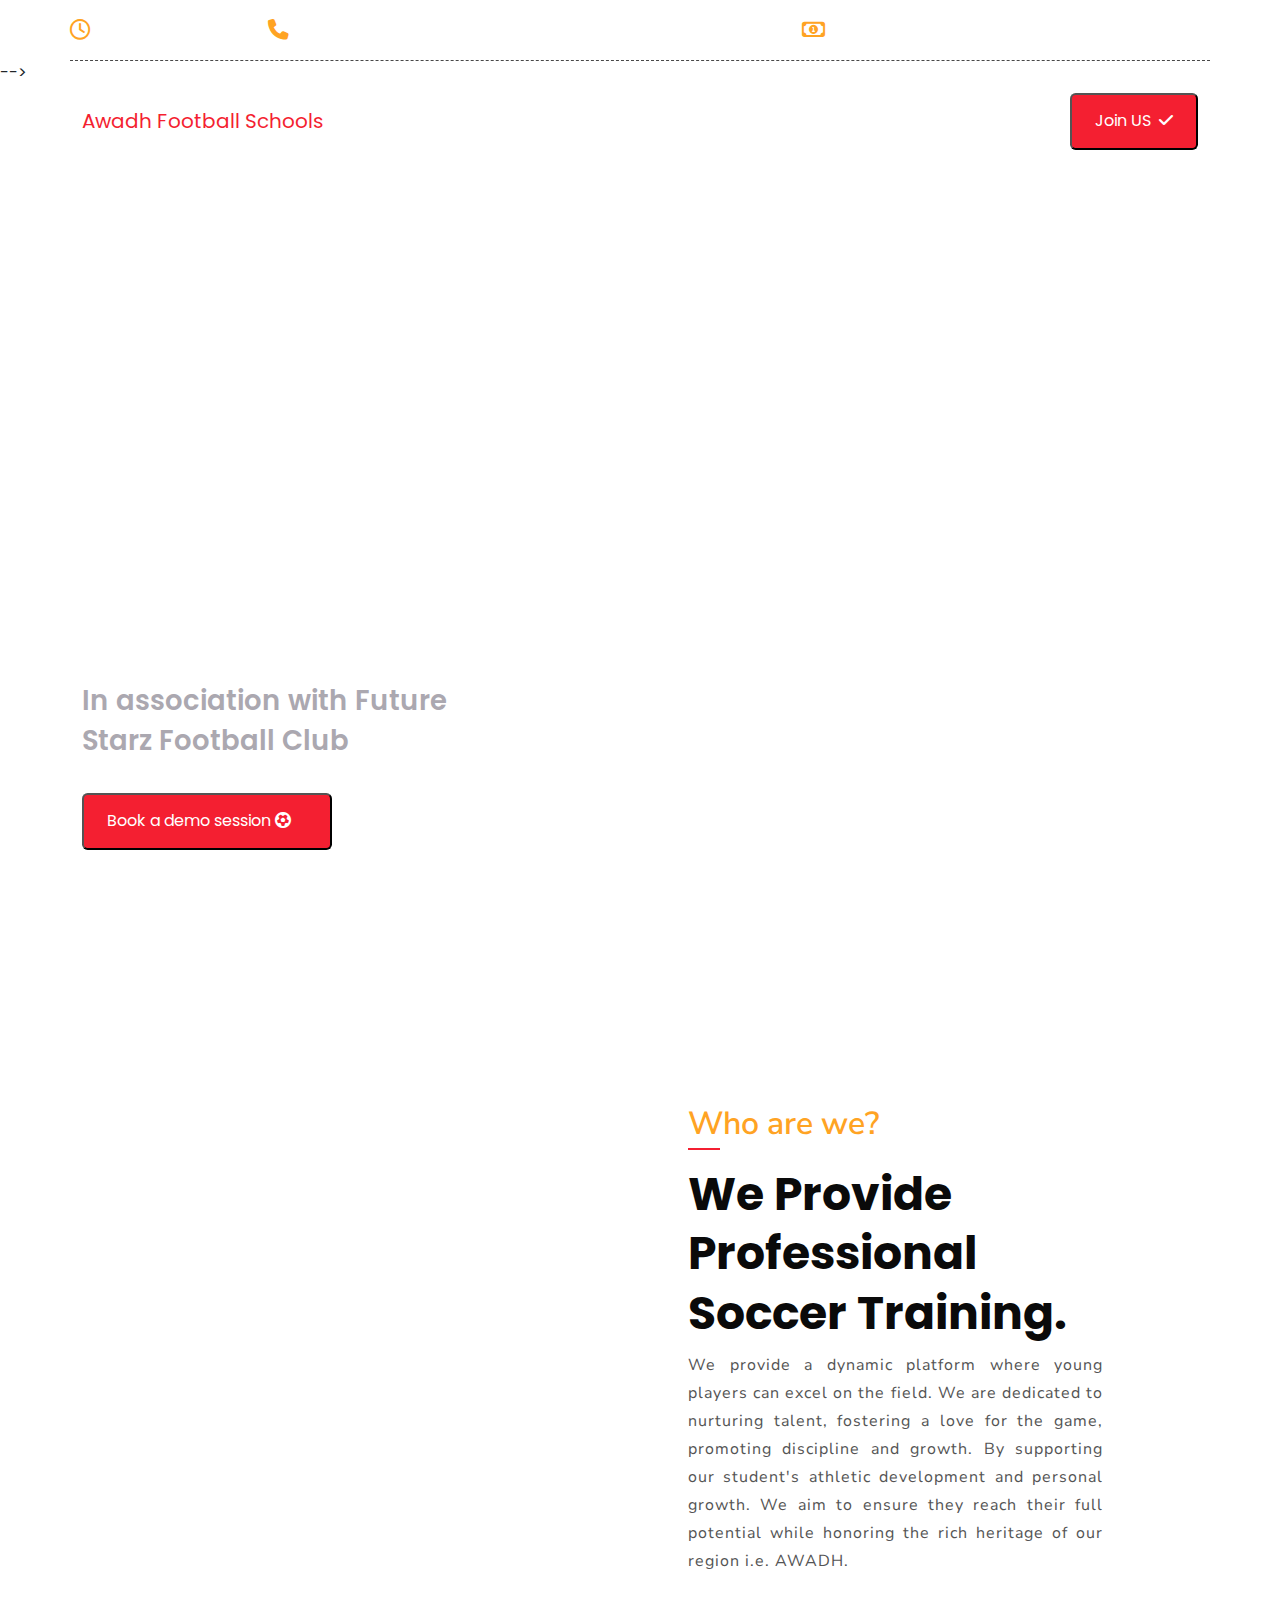
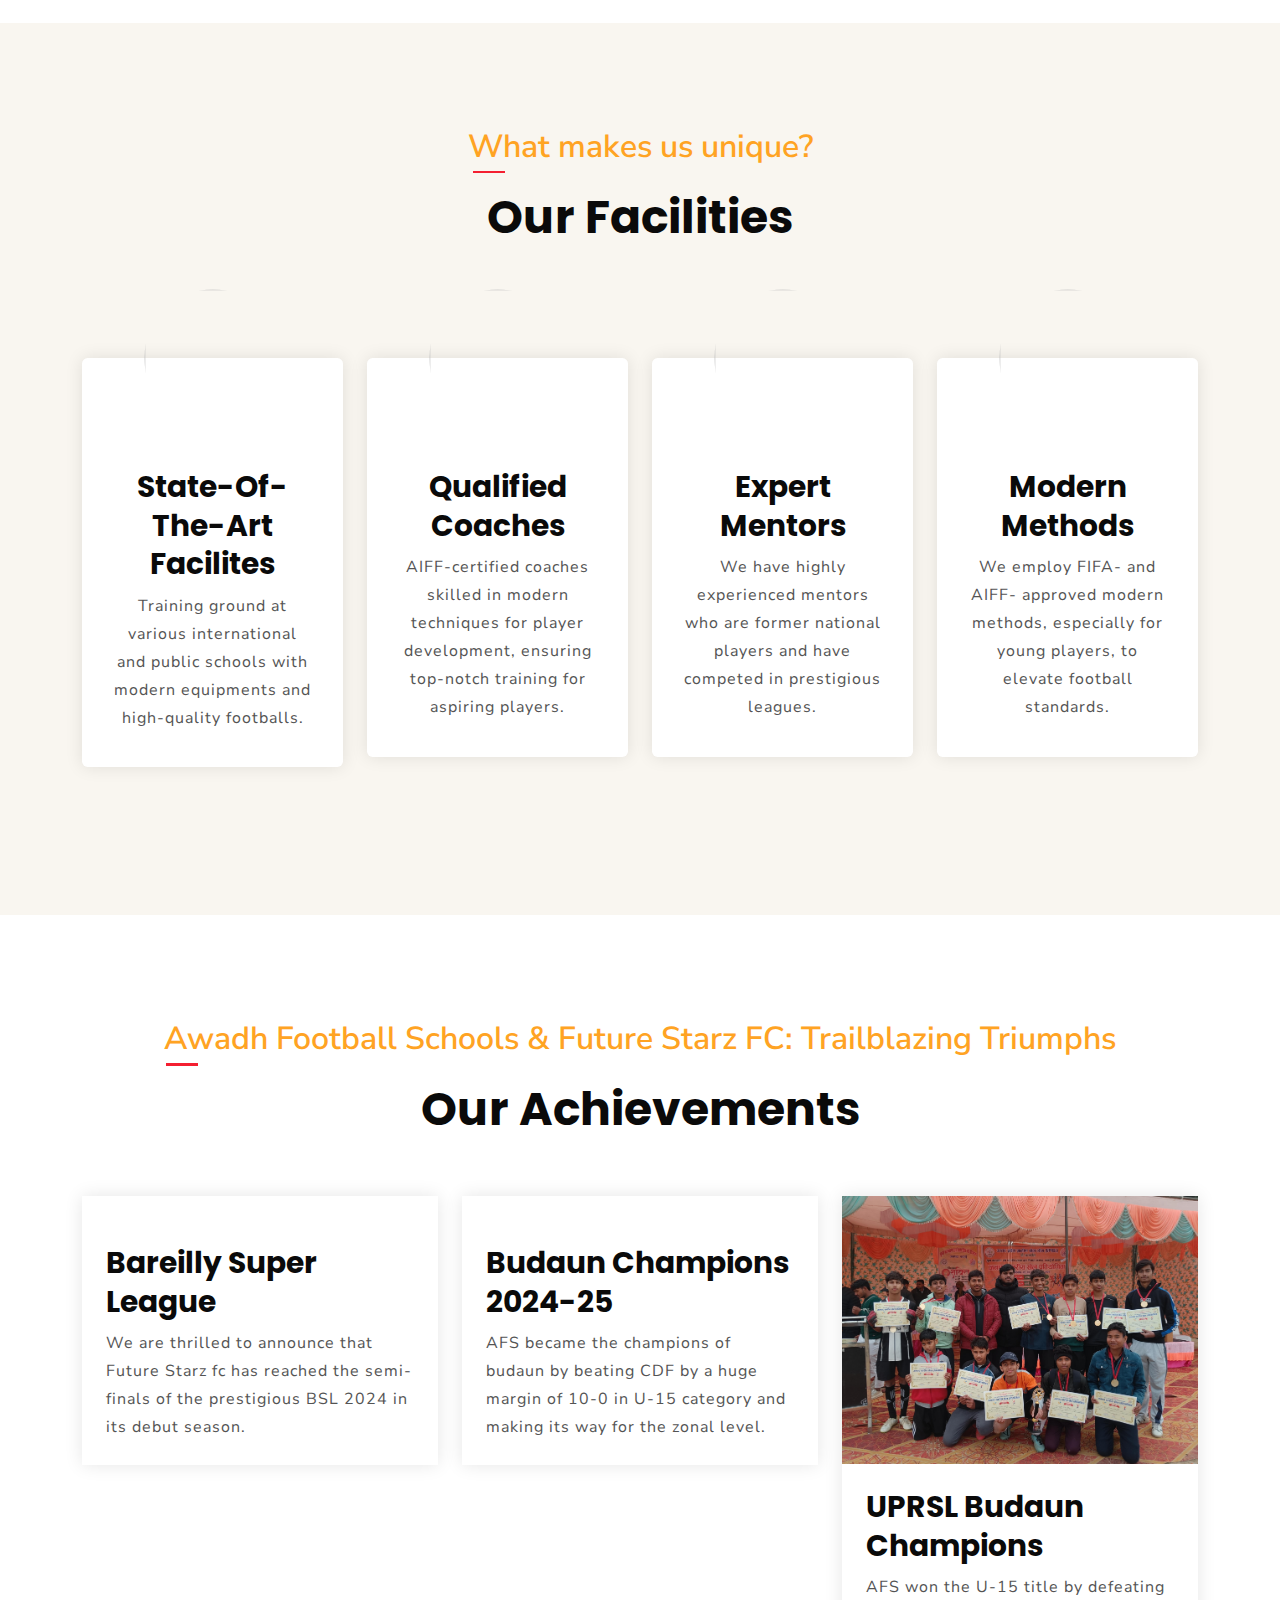
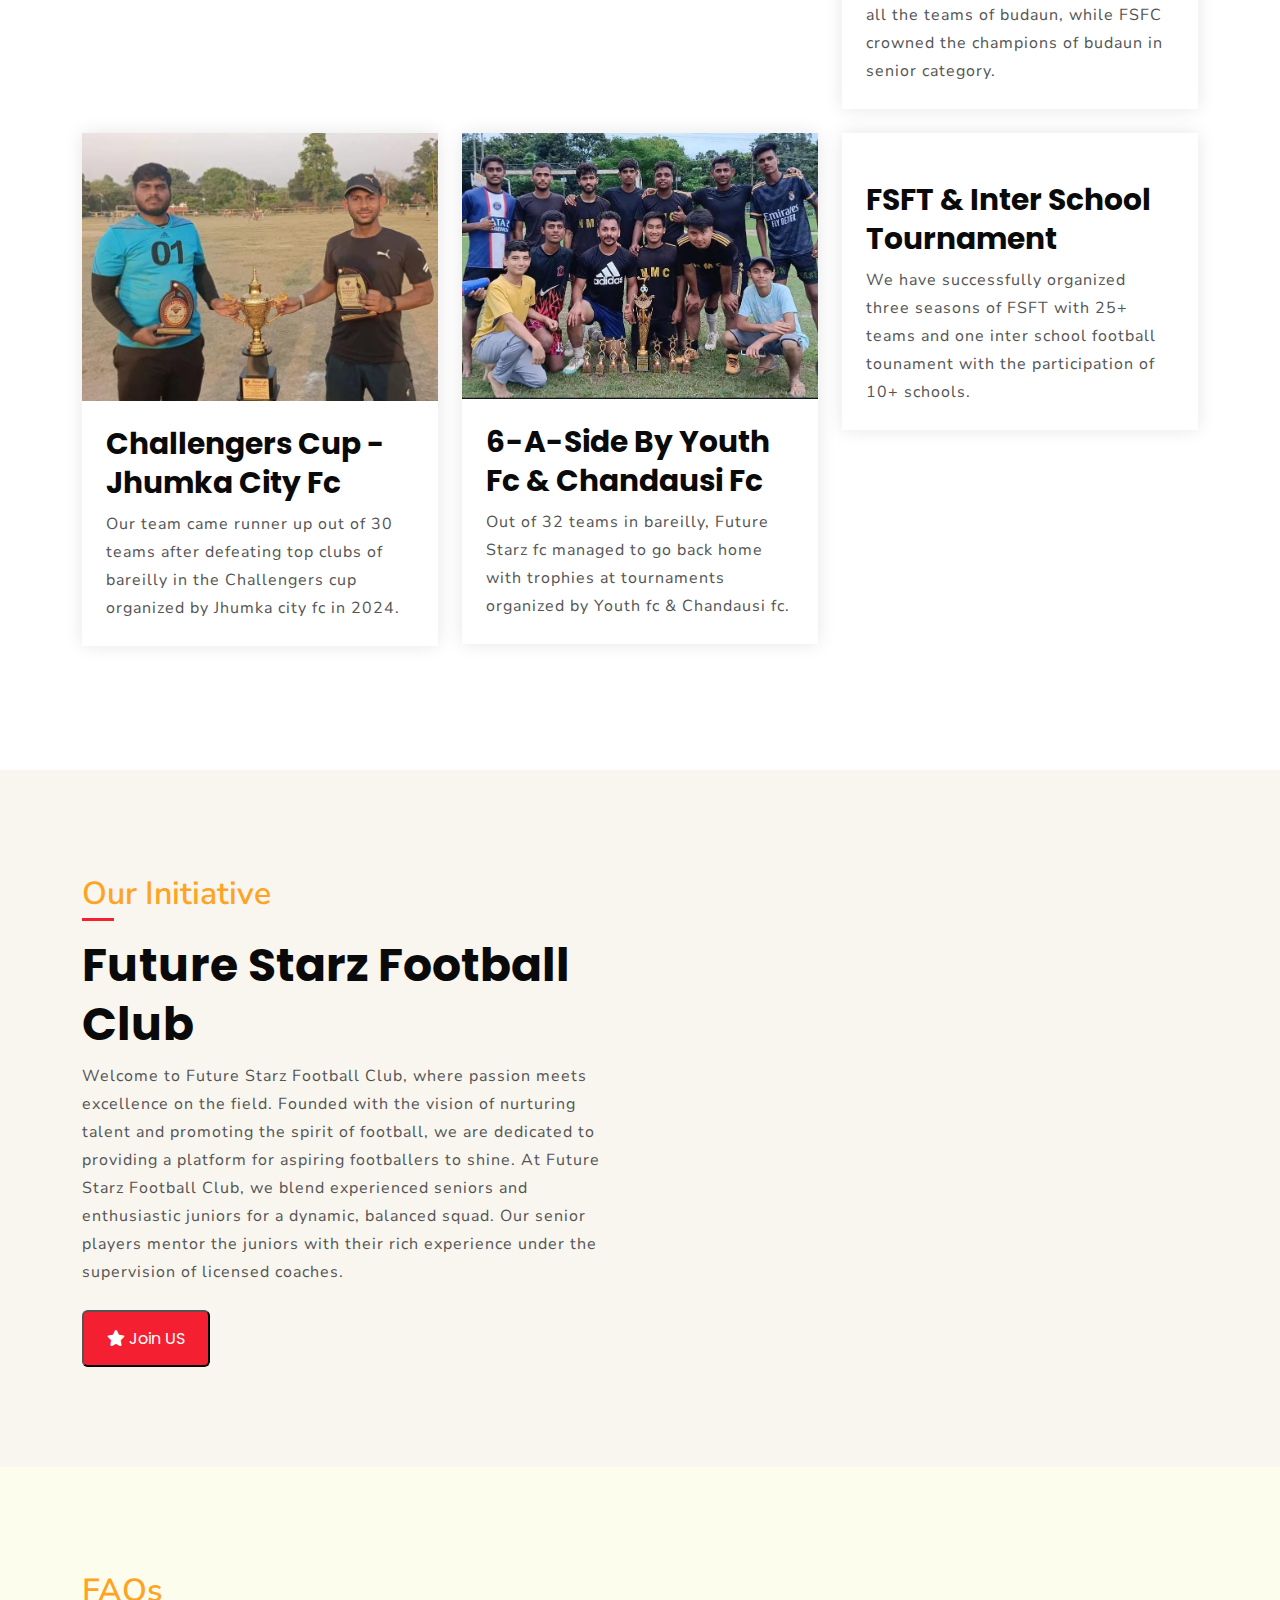
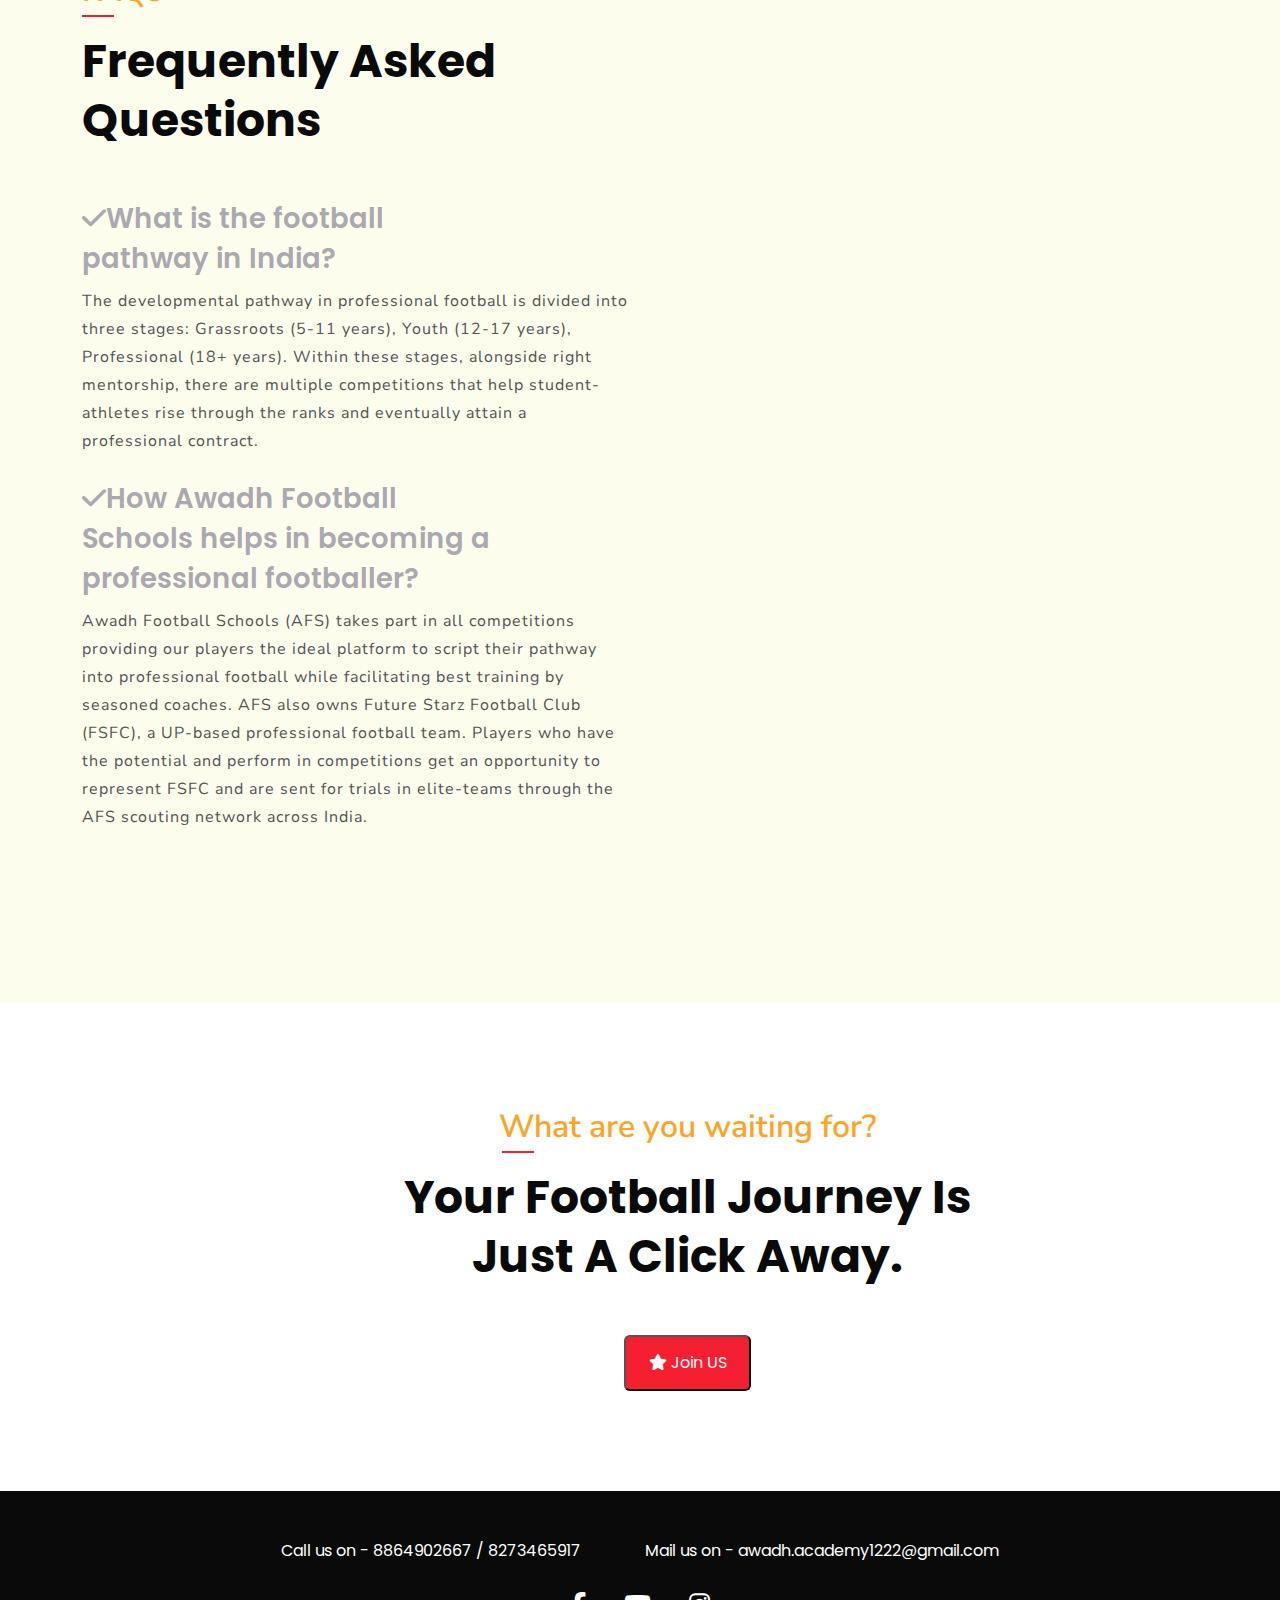
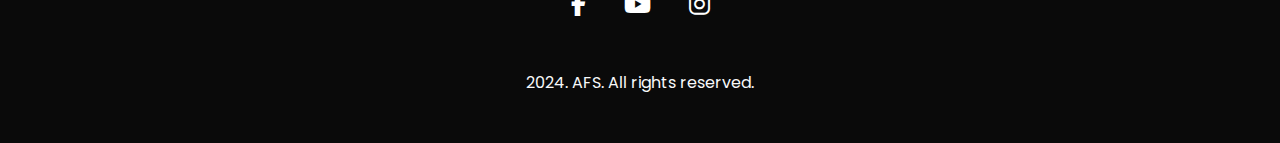
==== commit f6c21cc5: "Update index.html" ====
--- a/index.html
+++ b/index.html
@@ -4,7 +4,9 @@
     <meta charset="UTF-8" />
     <meta name="viewport" content="width=device-width, initial-scale=1.0" />
     <meta http-equiv="X-UA-Compatible" content="ie=edge" />
-    <meta name="Description" content="Enter your description here" />
+    <meta name="Description" content="Join our Football Academy for the best football training in Budaun and Bareilly. Learn from experts and improve your game." />
+    <meta name="keywords" content="football, academy, training, soccer, sports, budaun, bareilly, football club, aiff licensed coaches, aiff, up football sangh, awadh football schools, future starz football club">
+    <meta name="author" content="Awadh Football Schools">
     <title>Awadh Football School</title>
     <!--Favicon -->
     <link rel="icon" href="Awadh_Logo.jpg" type="image/x-icon" />
@@ -27,7 +29,7 @@
   </head>
   <body>
     <!--Header Section-->
-    <header class="header-wrap">
+   <!-- <header class="header-wrap">
       <!--Header Top-->
       <div class="header-top">
         <div class="container">
@@ -54,7 +56,7 @@
             </div>
           </div>
         </div>
-      </div>
+      </div> -->
       <nav class="navbar navbar-expand-lg navigation-wrap">
         <div class="container pr-0">
           <a class="navbar-brand" href="#">Awadh Football Schools</a>
@@ -475,6 +477,6 @@
       crossorigin="anonymous"
     ></script>
     <!--MainJS-->
-    <script src="js/main.js"></script>
+    <script src="main.js"></script>
   </body>
 </html>
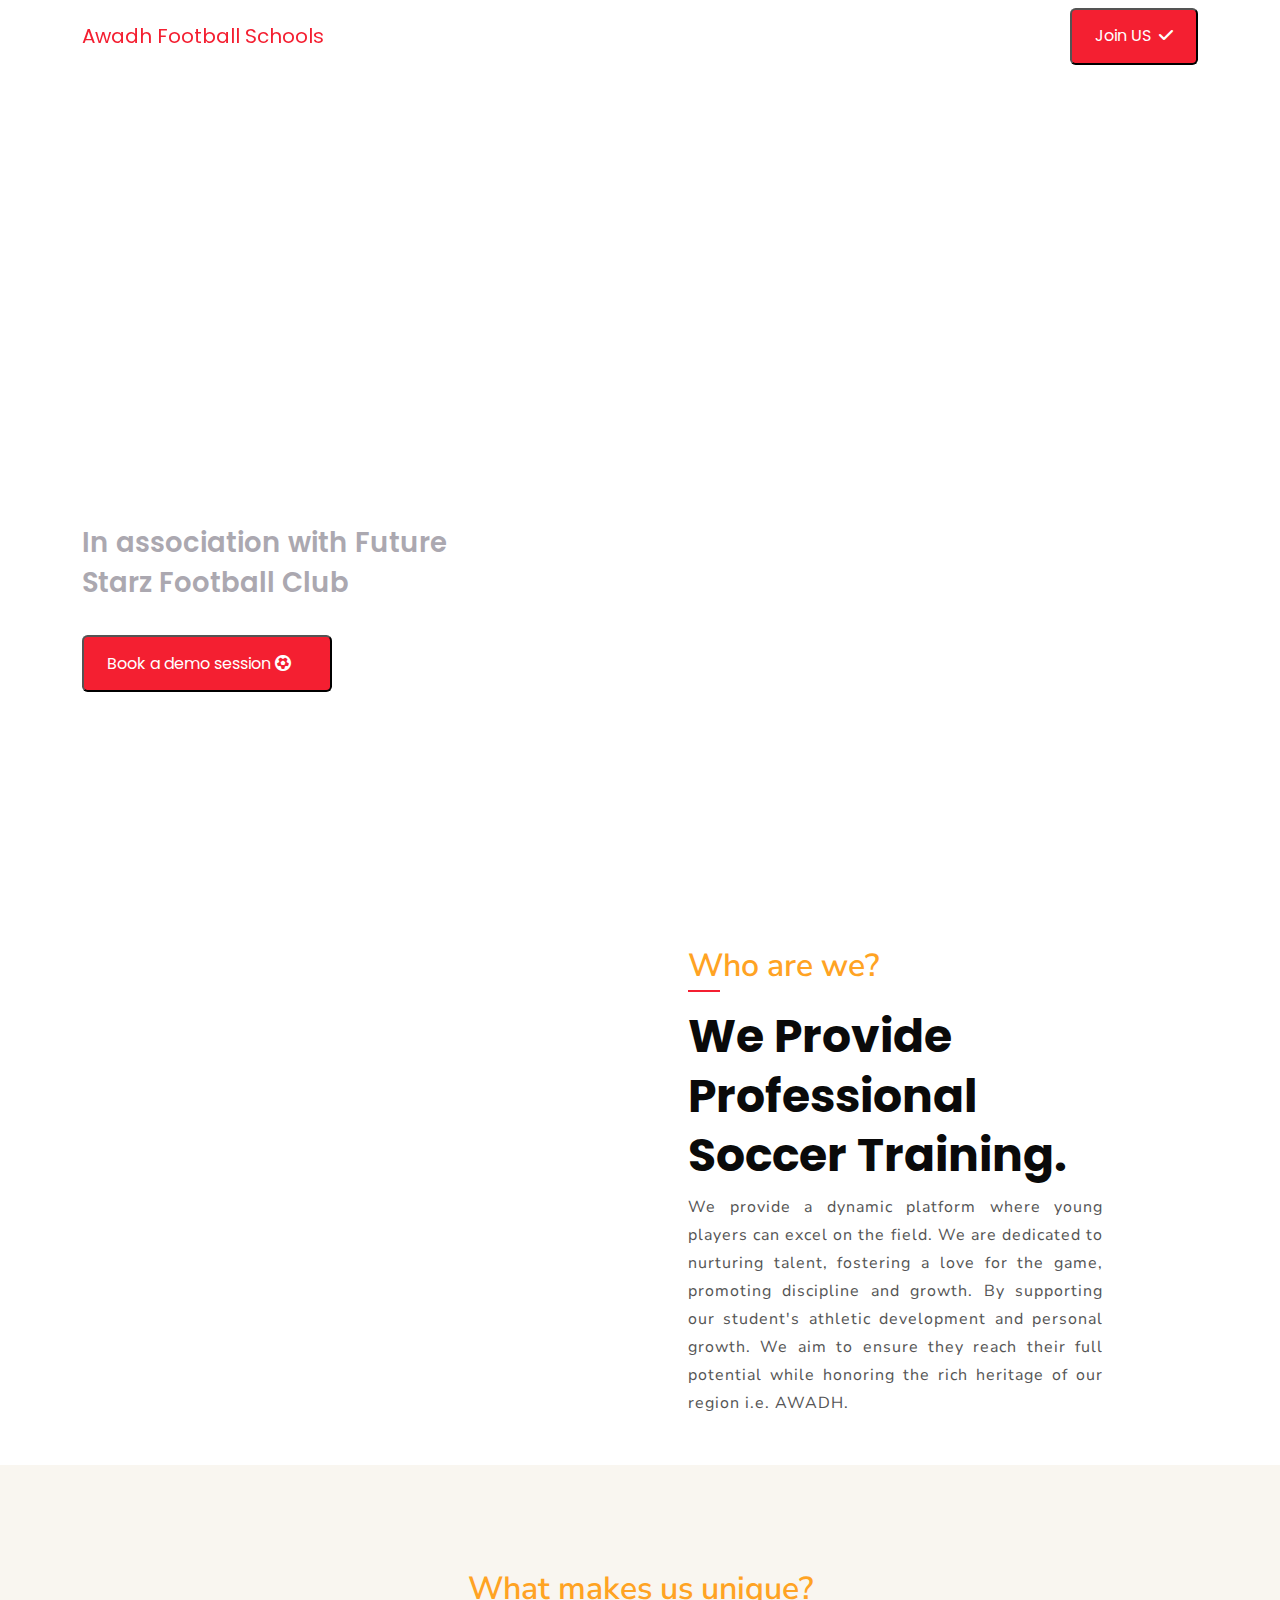
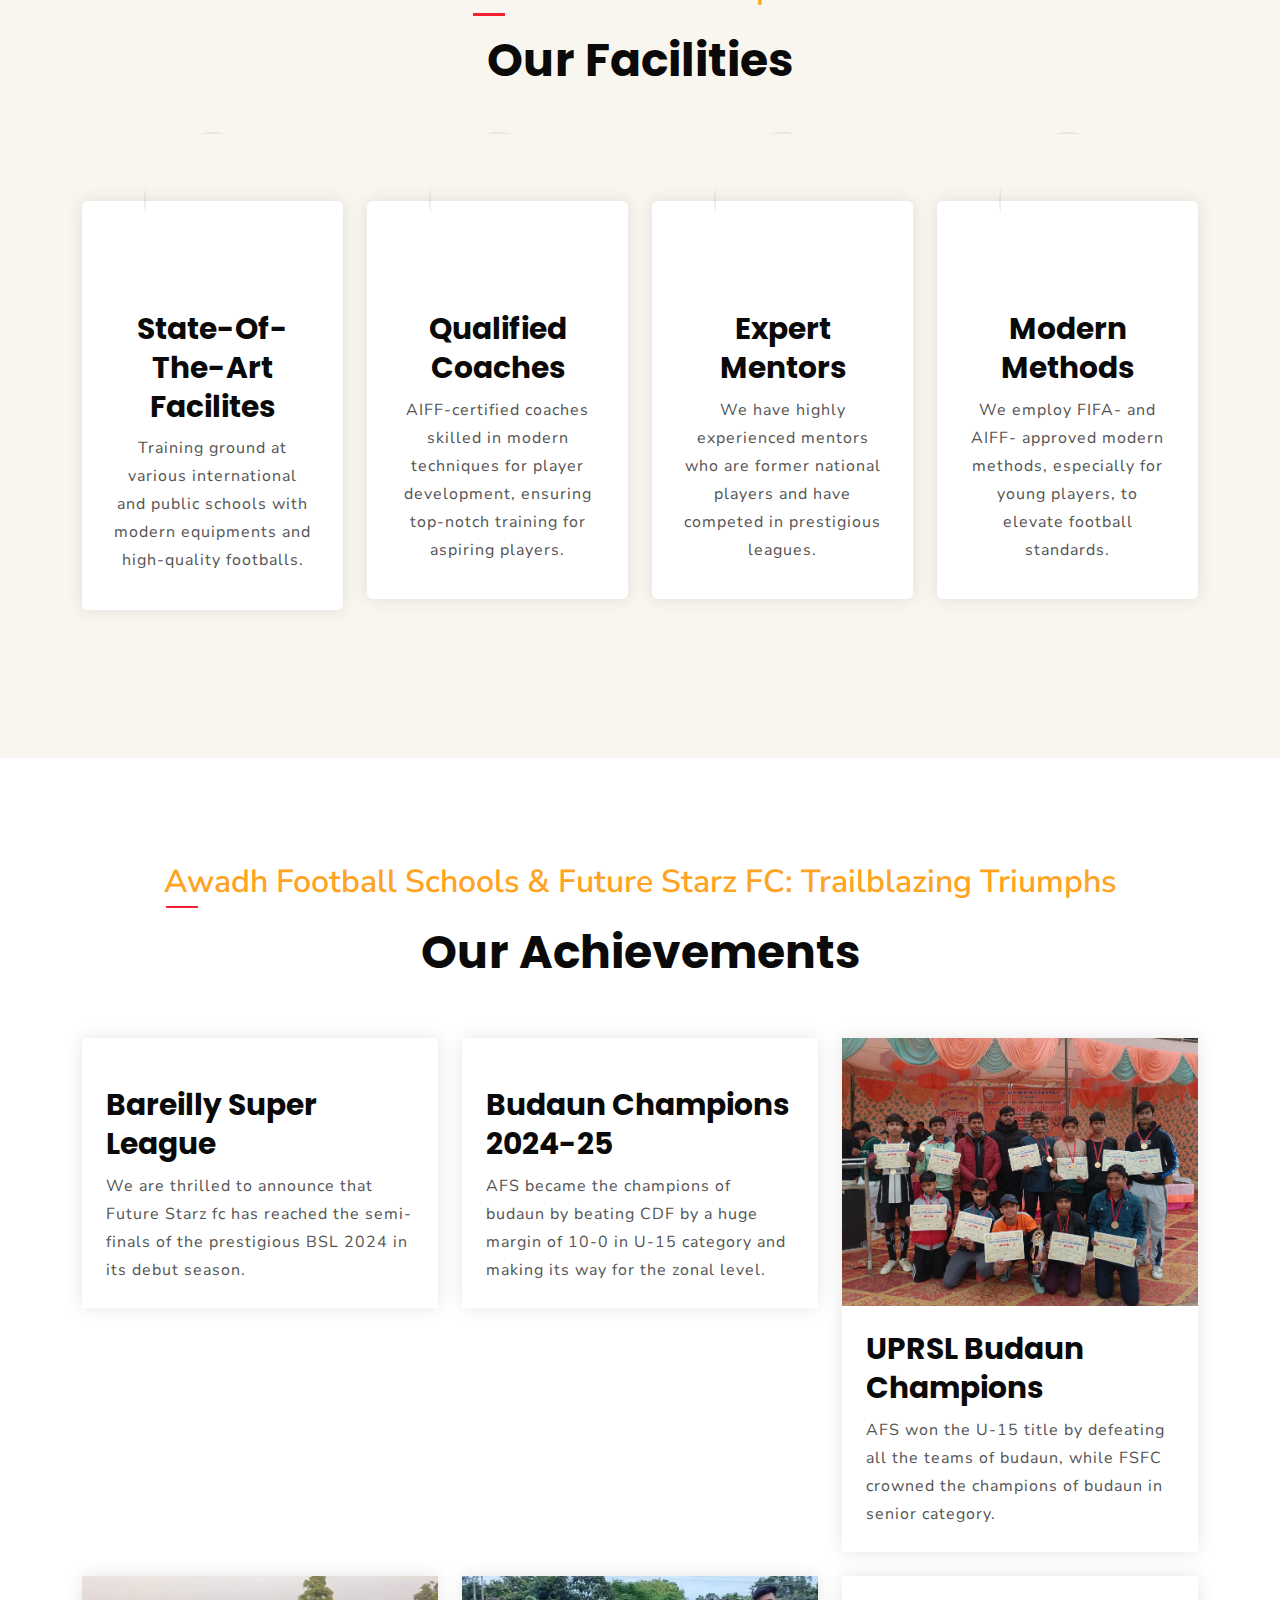
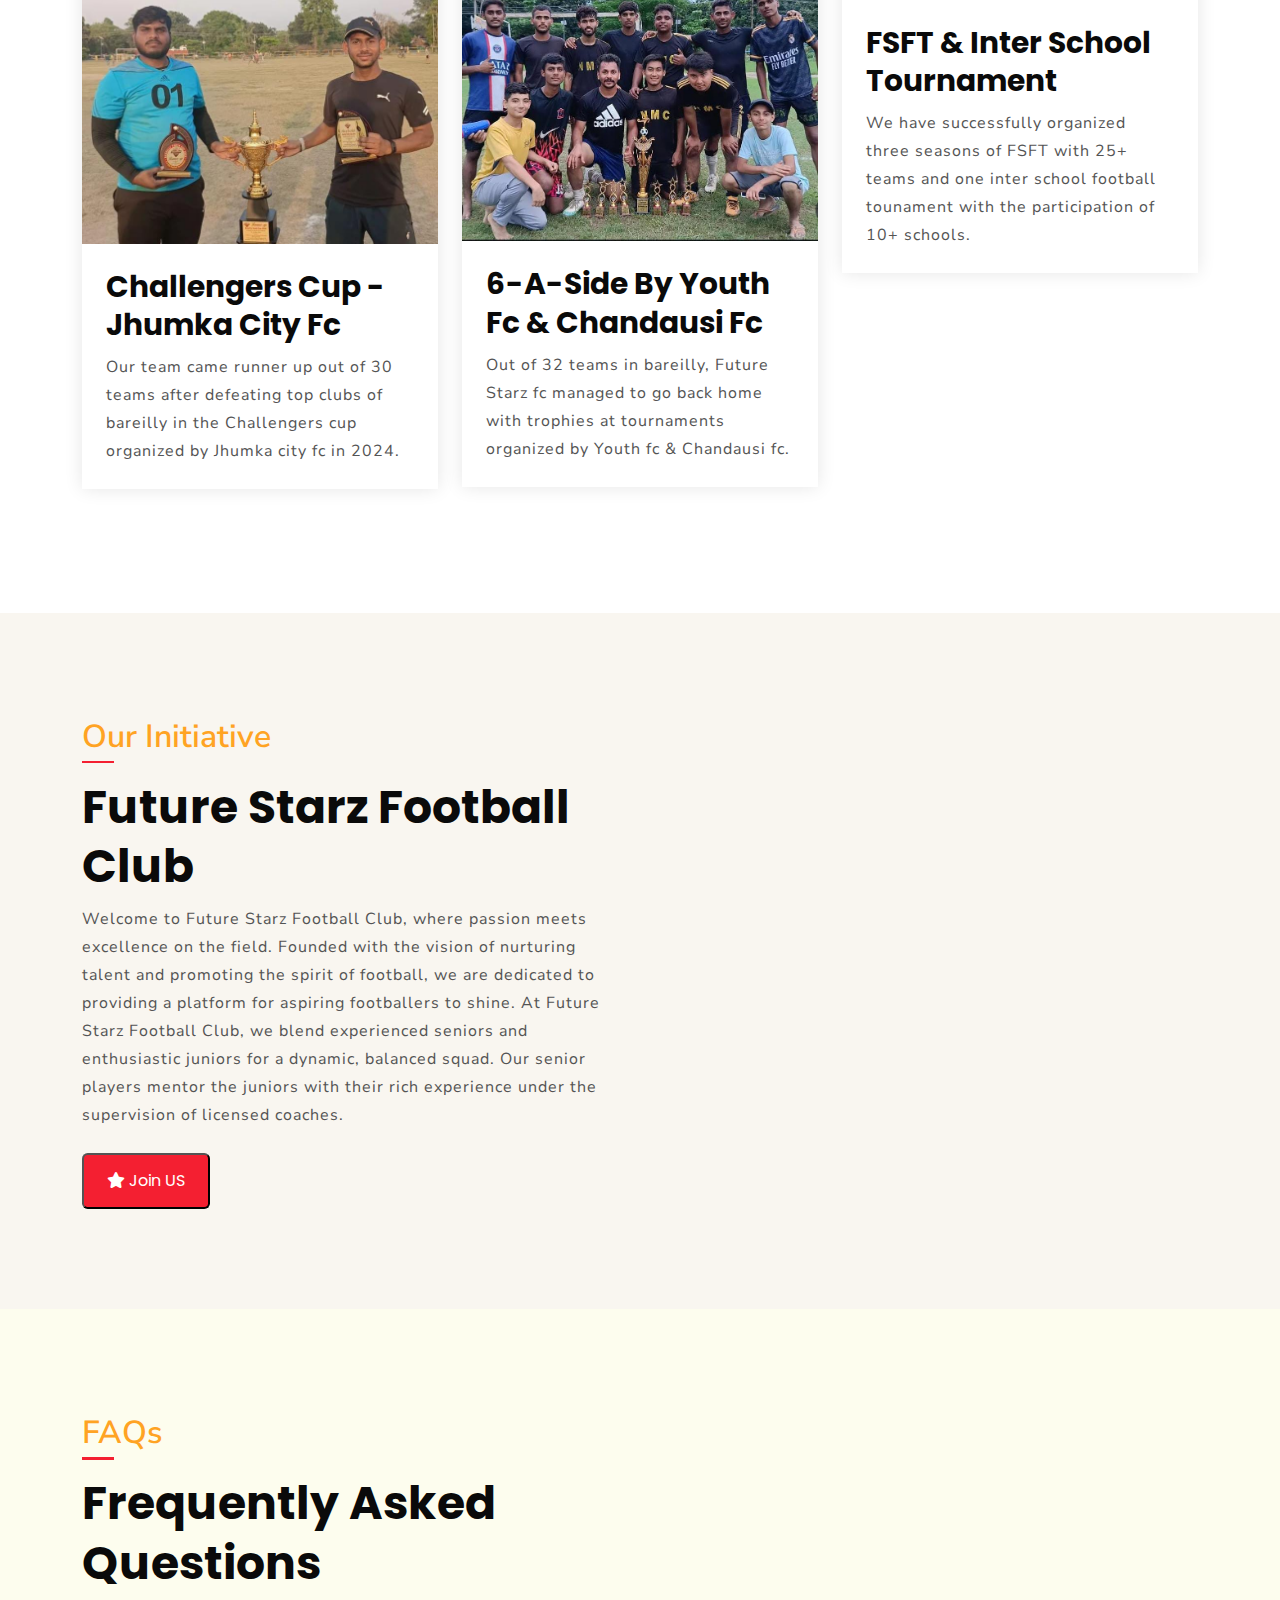
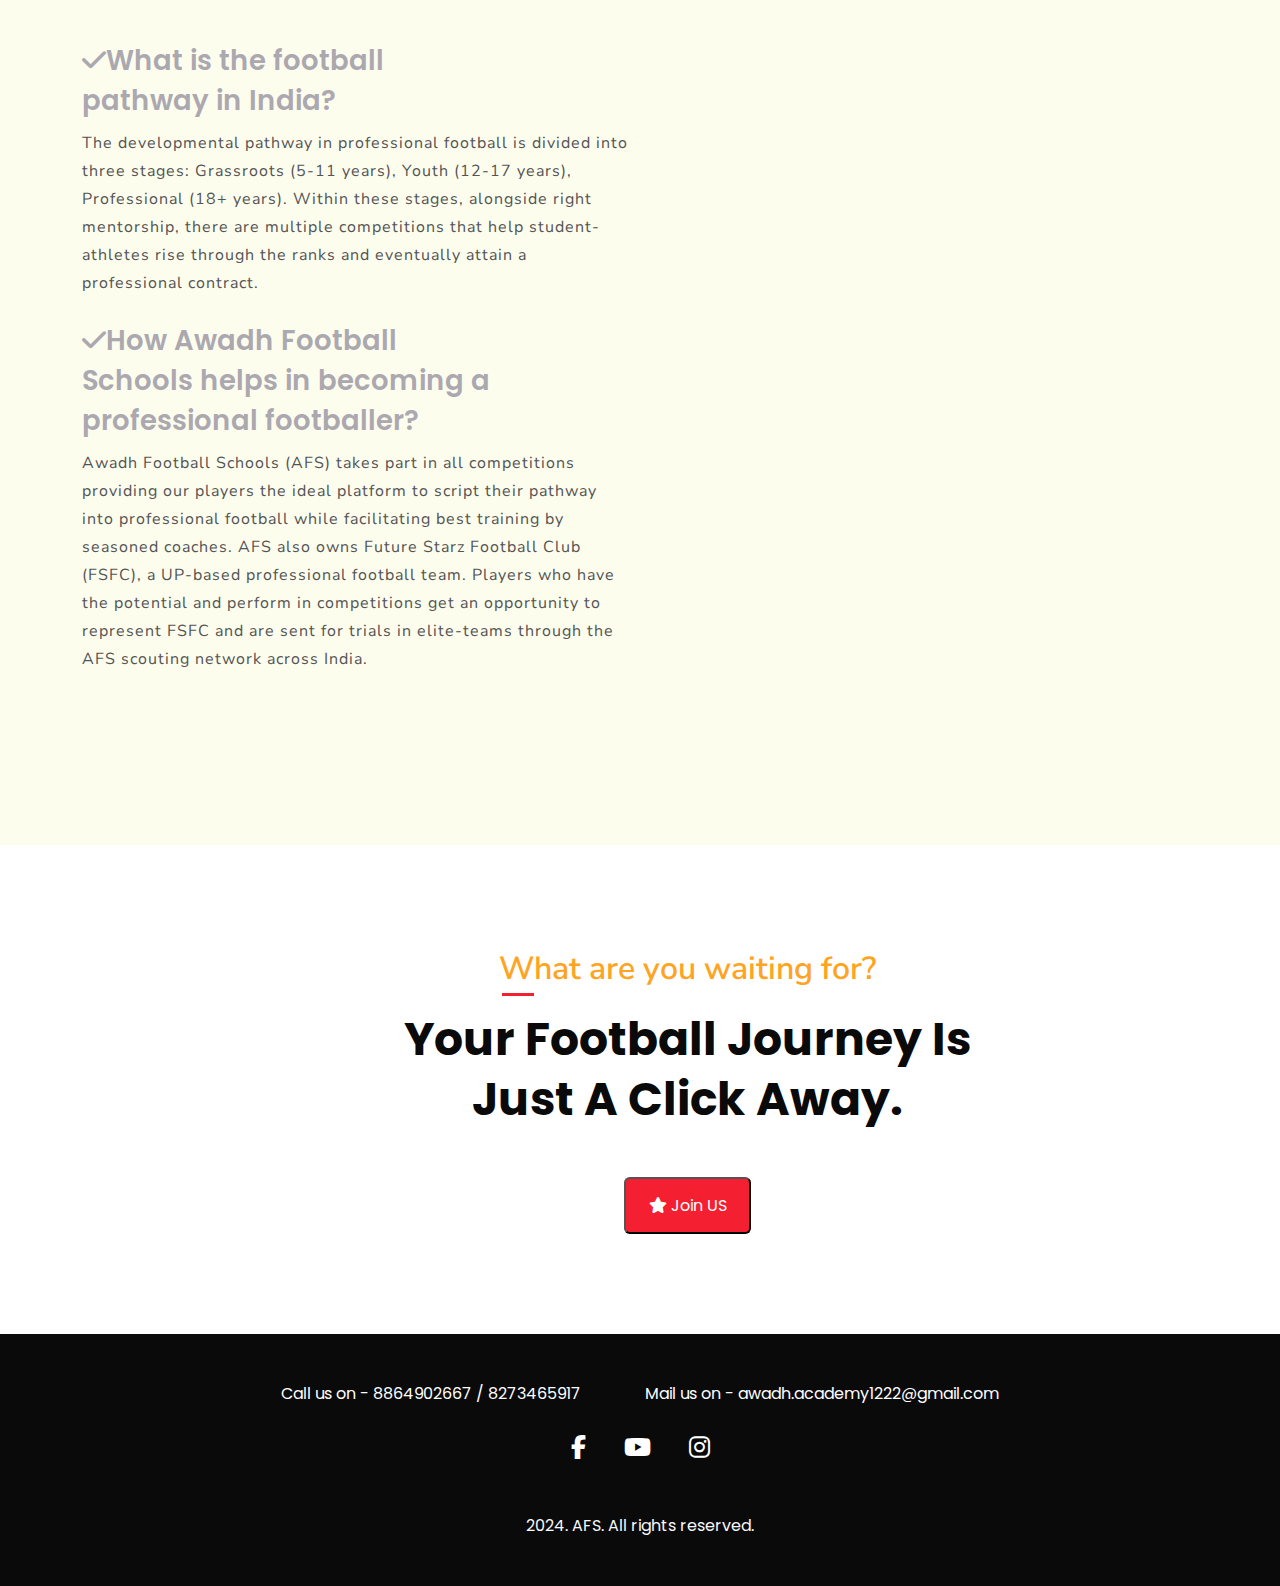
==== commit 1e55a5e0: "Update index.html" ====
--- a/index.html
+++ b/index.html
@@ -29,9 +29,9 @@
   </head>
   <body>
     <!--Header Section-->
-   <!-- <header class="header-wrap">
+    <header class="header-wrap">
       <!--Header Top-->
-      <div class="header-top">
+    <!--  <div class="header-top">
         <div class="container">
           <div class="row align-items-center">
             <div class="col-sm-6">
